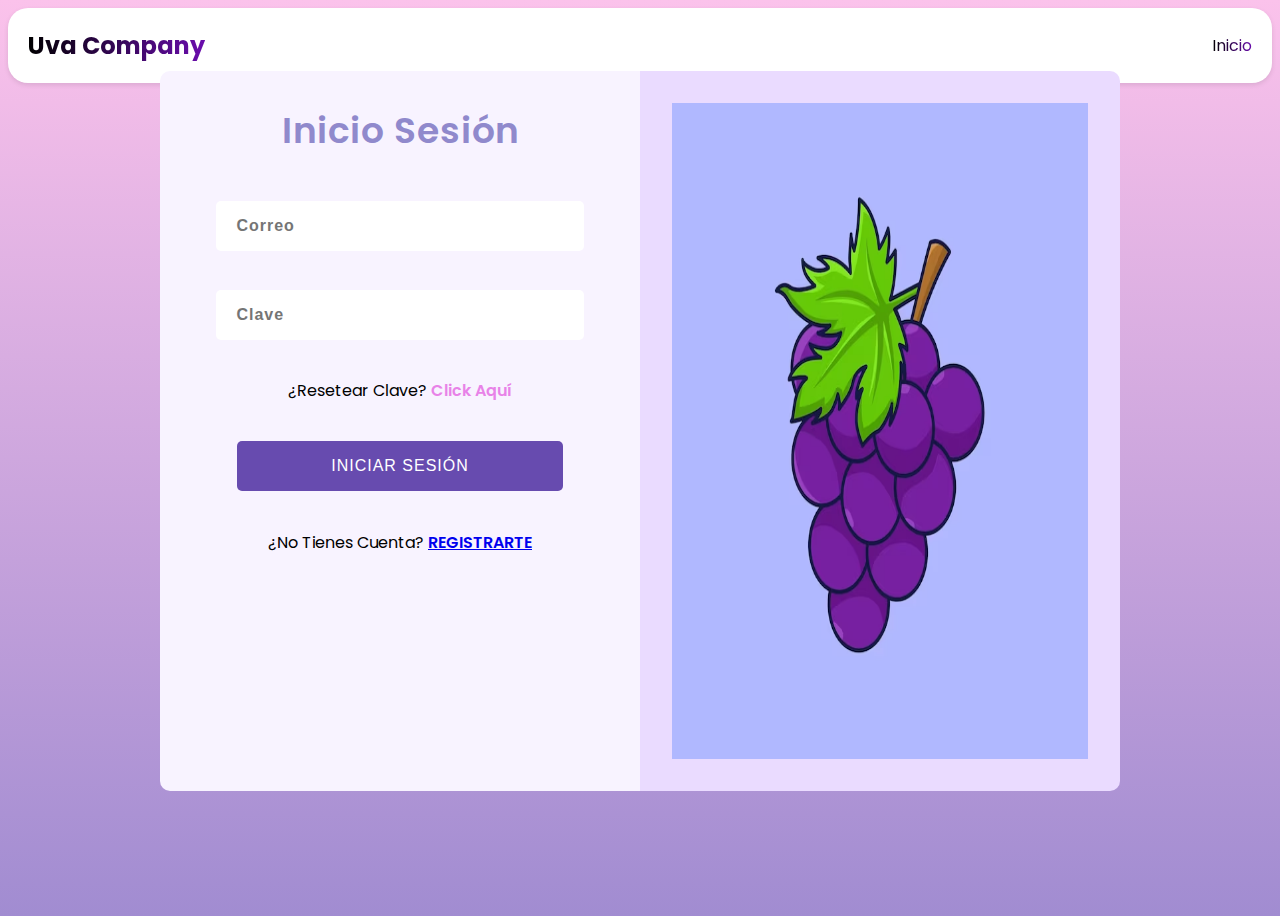
==== inicio_sesion.html @ bb593c6f "Prueba" ====
<!DOCTYPE html>
<html lang="en">
<head>
    <meta charset="UTF-8">
    <meta http-equiv="X-UA-Compatible" content="IE=edge">
    <meta name="viewport" content="width=device-width, initial-scale=1.0">
    
    <style>
        @import url('https://fonts.googleapis.com/css2?family=Poppins:wght@400;600;700&display=swap');

:root {
    --login-bg:#f8f3ff;
    --title-bg: #9089cc;
    --button-bg: #674baf;
    --light-pink: #e882e8;
    --image-bg:  #eadbff ;
}

body {
    height: 100vh;
    font-family: 'Poppins', sans-serif;
    background-image: linear-gradient(to top, #a18cd1 0%, #fbc2eb 100%);
}
nav {
    background-color: #fff;
    display: flex;
    justify-content: space-between;
    align-items: center;
    padding: 20px;
    border-radius: 20px;
    box-shadow: 0 2px 5px rgba(0, 0, 0, 0.1);
  }
  
  .logo {
    display: inline-block;
    font-size: 24px;
    font-weight: bold;
    background: linear-gradient(to right, #000000, #6a0dad);
    -webkit-background-clip: text;
    -webkit-text-fill-color: transparent;
  }
  
  .links {
    display: flex;
    justify-content: flex-end;
    align-items: center;
  }
  
  .link {
    margin-left: 20px;
    text-decoration: none;
    color: #6a0dad;
    background: linear-gradient(to right, #000000, #6a0dad);
    -webkit-background-clip: text;
    -webkit-text-fill-color: transparent;
    transition: all 0.3s ease;
  }
  
  .link:hover {
    transform: scale(1.1);
  }

.login-container {
    height: 80%;
    width: 60em;
    margin: 6em auto;
    border-radius: 10px;
    display: flex;
    justify-content: space-between;
    transform: translate(0, -15%);
    overflow: hidden;
}

.login-info-container {
    width: 50%;
    display: flex;
    flex-direction: column;
    align-items: center;
    text-align: center;
    padding-top: 0.5rem;
    background-color: var(--login-bg);
}

.image-container {
    padding: 2rem;
    width: 50%;
    background-color: var(--image-bg);
    box-sizing: border-box;
}

.title {
    text-transform: capitalize;
    font-size: 2.25rem;
    font-weight: 600;
    letter-spacing: 1px;
    color: var(--title-bg);
}

.social-login {
    width: 100%;
    display: flex;
    justify-content: space-evenly;
    cursor: pointer;
}

.social-login-element {
    width: 12.5rem;
    height: 3.75rem;
    font-size: 1.2rem;
    font-weight: 700;
    letter-spacing: 0.5px;
    border-radius: 5px;
    border: 1px solid var(--button-bg);
    display: flex;
    justify-content: center;
    align-items: center;
}

.social-login-element img {
    width: 1.875rem;
    height: 1.875rem;
    position: relative;
    top: 0;
    left: -0.625rem;
}

.social-login-element:hover {
    background-color: #fff;
}

.login-info-container > p {
    font-size: 1.25em;
    margin-top: 1.5em;
}

.inputs-container {
    height: 55%;
    width: 85%;
    display: flex;
    flex-direction: column;
    justify-content: space-around;
    align-items: center;
}

.input, .btn {
    width: 90%;
    height: 3.125rem;
    font-size: 1em;
}

.input {
    padding-left: 20px;
    border: none;
    border-radius: 5px;
    font-weight: 600;
    letter-spacing: 1px;
    box-sizing: border-box;
}

.input:hover {
    border: 2px solid var(--button-bg);
}

.btn {
    width: 80%;
    letter-spacing: 1px;
    text-transform: uppercase;
    color: white;
    border: none;
    border-radius: 5px;
    background-color: var(--button-bg);
    cursor: pointer;
}

.inputs-container p {
    margin: 0;
}

.span {
    color: var(--light-pink);
    font-weight: 600;
    cursor: pointer;
}

@media screen and (max-width: 1000px) {
    .login-container {
        width: 70%;
        margin-top: 3rem;
    }
    .login-info-container {
        width: 100%;
        border-radius: 5px;
    }
    
    .image-container {
        display: none;
    }  
}

@media screen and (max-width: 650px) {
    .login-container {
        width: 90%;
    }
}

@media screen and (max-width: 500px) {
    .login-container {
        height: 90%;
    }

    .social-login {
        flex-direction: column;
        align-items: center;
        height: 30%;
    }

    .login-info-container > p {
        margin: 0;
    }
}
    </style>
    <title>Iniciar Sesión</title>
</head>
<body>
    <nav>
        <div class="logo">Uva Company</div>
        <div class="links">
          <a href="./index.html" class="link">Inicio</a>
        </div>
      </nav>

      <div class="login-container">
          <div class="login-info-container">
            <h1 class="title">Inicio Sesión</h1>
            <div class="social-login">
            </div>
            <form class="inputs-container">
                <input class="input" type="text" placeholder="Correo">
                <input class="input" type="password" placeholder="Clave">
                <p>¿Resetear Clave? <span class="span">Click Aquí</span></p>
                <button class="btn">Iniciar Sesión</button>
                <p>¿No Tienes Cuenta? <span class="span"><a href="./registro.html">REGISTRARTE</a></span></p>
            </form>
          </div>
            <img class="image-container" src="img/registro_login_foto.avif" alt="">
      </div>

</body>
</html>
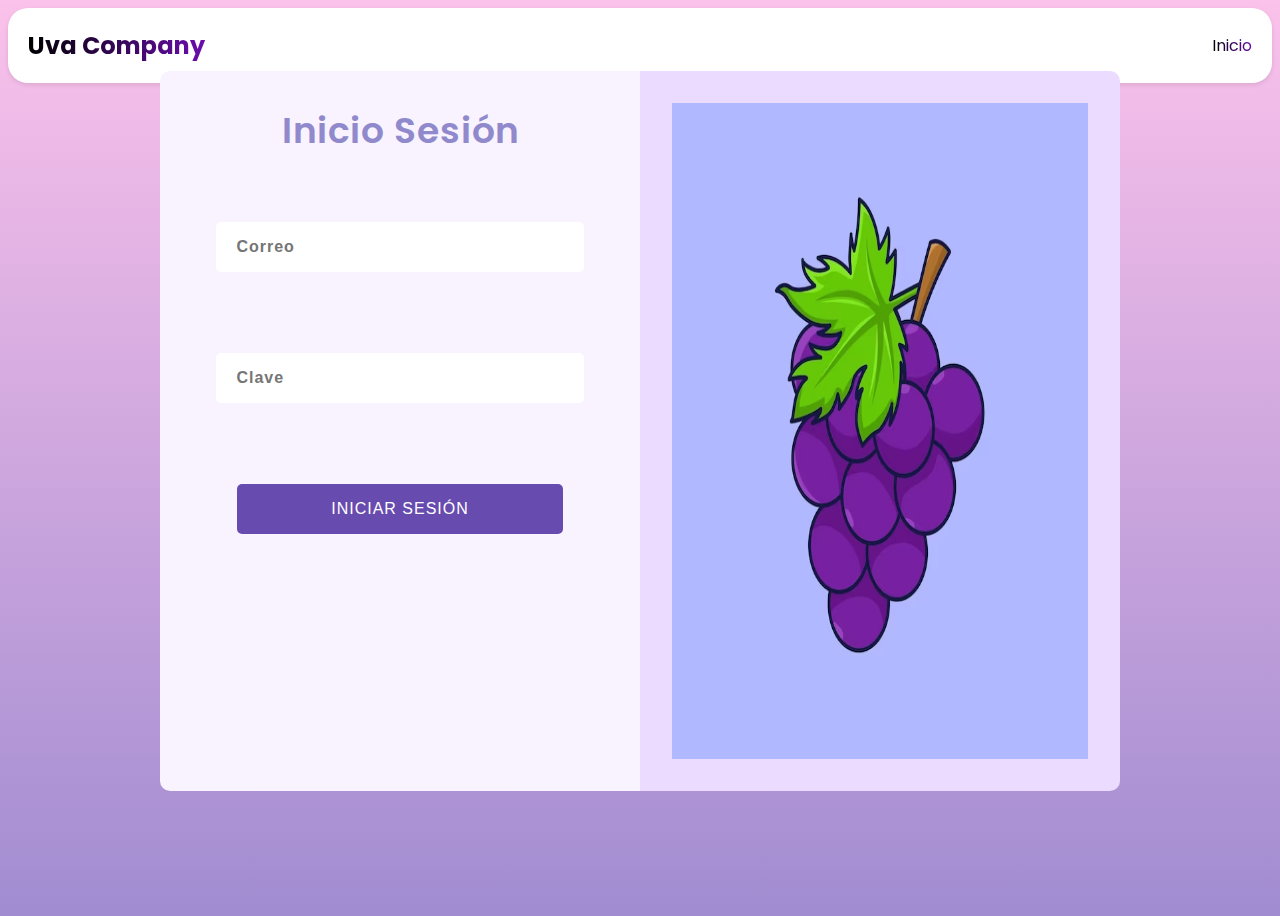
==== commit 8e6bcc4e: "Update inicio_sesion.html" ====
--- a/inicio_sesion.html
+++ b/inicio_sesion.html
@@ -237,13 +237,11 @@
             <form class="inputs-container">
                 <input class="input" type="text" placeholder="Correo">
                 <input class="input" type="password" placeholder="Clave">
-                <p>¿Resetear Clave? <span class="span">Click Aquí</span></p>
                 <button class="btn">Iniciar Sesión</button>
-                <p>¿No Tienes Cuenta? <span class="span"><a href="./registro.html">REGISTRARTE</a></span></p>
             </form>
           </div>
             <img class="image-container" src="img/registro_login_foto.avif" alt="">
       </div>
 
 </body>
-</html>+</html>
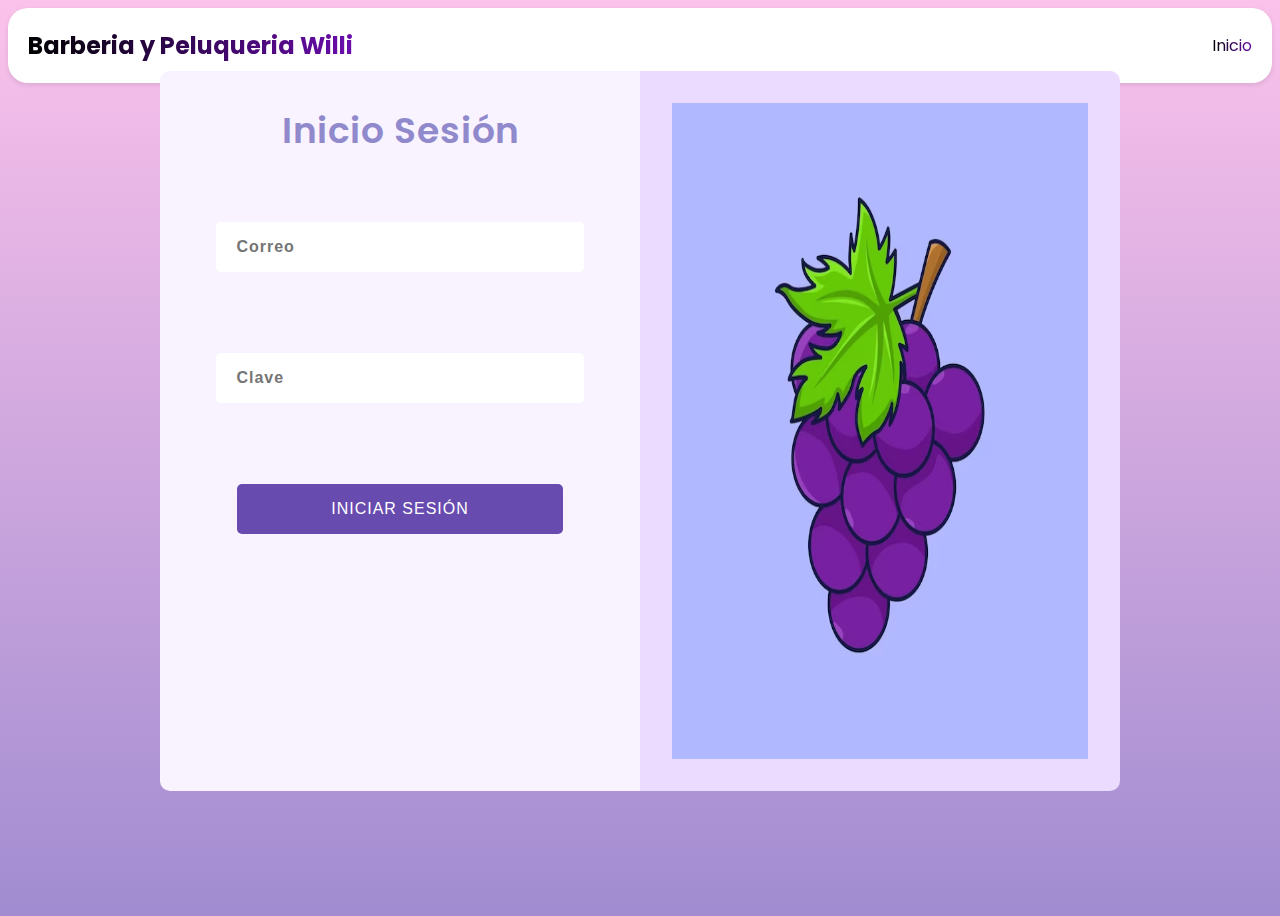
==== commit 820d9ce0: "Update inicio_sesion.html" ====
--- a/inicio_sesion.html
+++ b/inicio_sesion.html
@@ -223,7 +223,7 @@
 </head>
 <body>
     <nav>
-        <div class="logo">Uva Company</div>
+        <div class="logo">Barberia y Peluqueria Willi</div>
         <div class="links">
           <a href="./index.html" class="link">Inicio</a>
         </div>
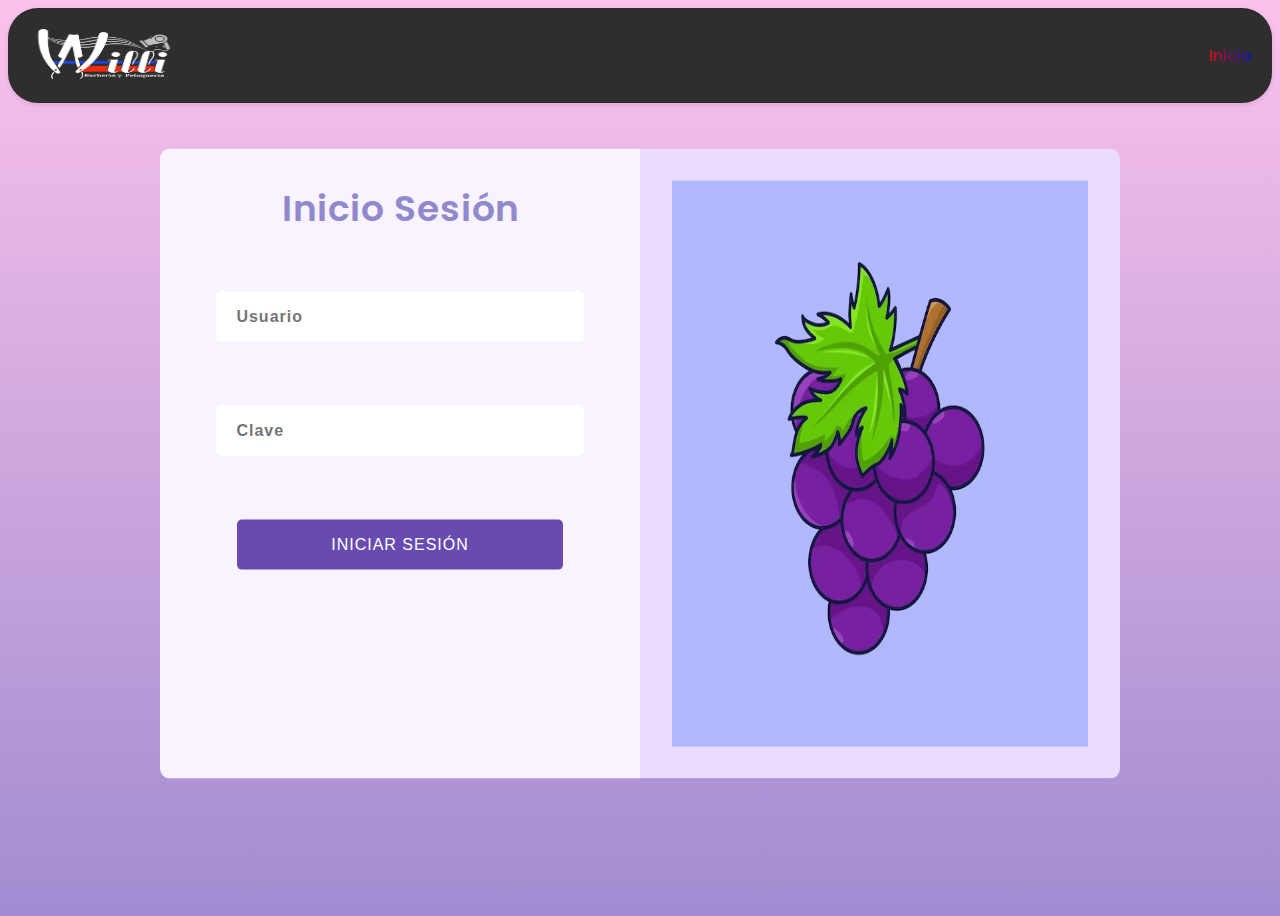
==== commit 55a2d967: "Update inicio_sesion.html" ====
--- a/inicio_sesion.html
+++ b/inicio_sesion.html
@@ -20,16 +20,17 @@
     height: 100vh;
     font-family: 'Poppins', sans-serif;
     background-image: linear-gradient(to top, #a18cd1 0%, #fbc2eb 100%);
+    overflow: hidden;
 }
 nav {
-    background-color: #fff;
-    display: flex;
-    justify-content: space-between;
-    align-items: center;
-    padding: 20px;
-    border-radius: 20px;
-    box-shadow: 0 2px 5px rgba(0, 0, 0, 0.1);
-  }
+  background-color: #2e2e2e;
+  display: flex;
+  justify-content: space-between;
+  align-items: center;
+  padding: 20px;
+  border-radius: 30px;
+  box-shadow: 0 2px 5px rgba(0, 0, 0, 0.1);
+}
   
   .logo {
     display: inline-block;
@@ -41,33 +42,34 @@
   }
   
   .links {
-    display: flex;
-    justify-content: flex-end;
-    align-items: center;
-  }
-  
-  .link {
-    margin-left: 20px;
-    text-decoration: none;
-    color: #6a0dad;
-    background: linear-gradient(to right, #000000, #6a0dad);
-    -webkit-background-clip: text;
-    -webkit-text-fill-color: transparent;
-    transition: all 0.3s ease;
-  }
+  display: flex;
+  justify-content: flex-end;
+  align-items: center;
+}
+
+.link {
+  margin-left: 20px;
+  text-decoration: none;
+  color: #6a0dad;
+  background: linear-gradient(to right, #c21212, #0d18ad);
+  -webkit-background-clip: text;
+  -webkit-text-fill-color: transparent;
+  font-weight: 600;
+  transition: all 0.3s ease;
+}
   
   .link:hover {
     transform: scale(1.1);
   }
 
 .login-container {
-    height: 80%;
+    height: 70%;
     width: 60em;
     margin: 6em auto;
     border-radius: 10px;
     display: flex;
     justify-content: space-between;
-    transform: translate(0, -15%);
+    transform: translate(0, -8%);
     overflow: hidden;
 }
 
@@ -181,7 +183,12 @@
     font-weight: 600;
     cursor: pointer;
 }
-
+.logo img {
+      width: 150px;
+      height: 55px;
+      display: block;
+      margin: 0 auto;
+    }
 @media screen and (max-width: 1000px) {
     .login-container {
         width: 70%;
@@ -205,14 +212,9 @@
 
 @media screen and (max-width: 500px) {
     .login-container {
-        height: 90%;
-    }
-
-    .social-login {
-        flex-direction: column;
-        align-items: center;
-        height: 30%;
-    }
+        height: 80%;
+    }
+
 
     .login-info-container > p {
         margin: 0;
@@ -223,7 +225,9 @@
 </head>
 <body>
     <nav>
-        <div class="logo">Barberia y Peluqueria Willi</div>
+        <div class="logo">
+            <img src="img/logo_1.png" alt="logo">
+        </div>
         <div class="links">
           <a href="./index.html" class="link">Inicio</a>
         </div>
@@ -235,8 +239,8 @@
             <div class="social-login">
             </div>
             <form class="inputs-container">
-                <input class="input" type="text" placeholder="Correo">
-                <input class="input" type="password" placeholder="Clave">
+                <input class="input" type="text" name="usuario" placeholder="Usuario">
+                <input class="input" type="password" name="clave" placeholder="Clave">
                 <button class="btn">Iniciar Sesión</button>
             </form>
           </div>
